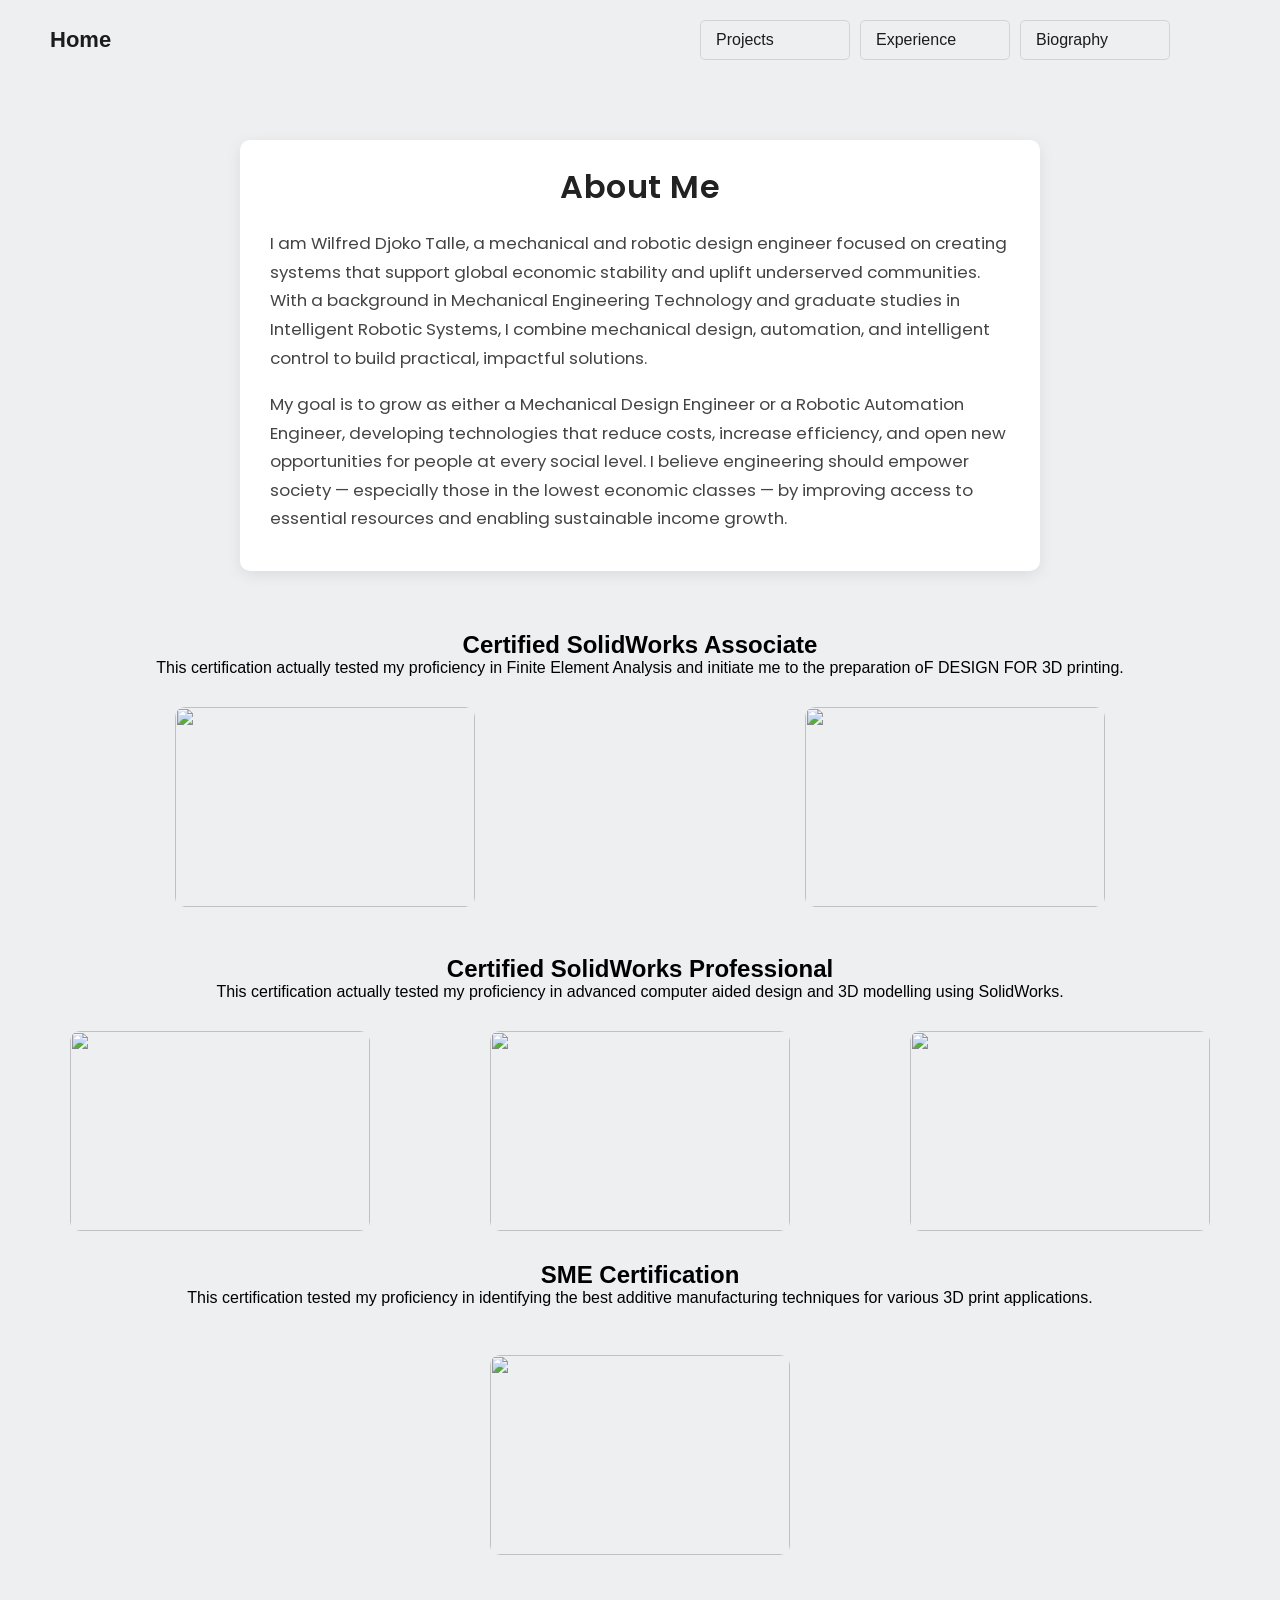
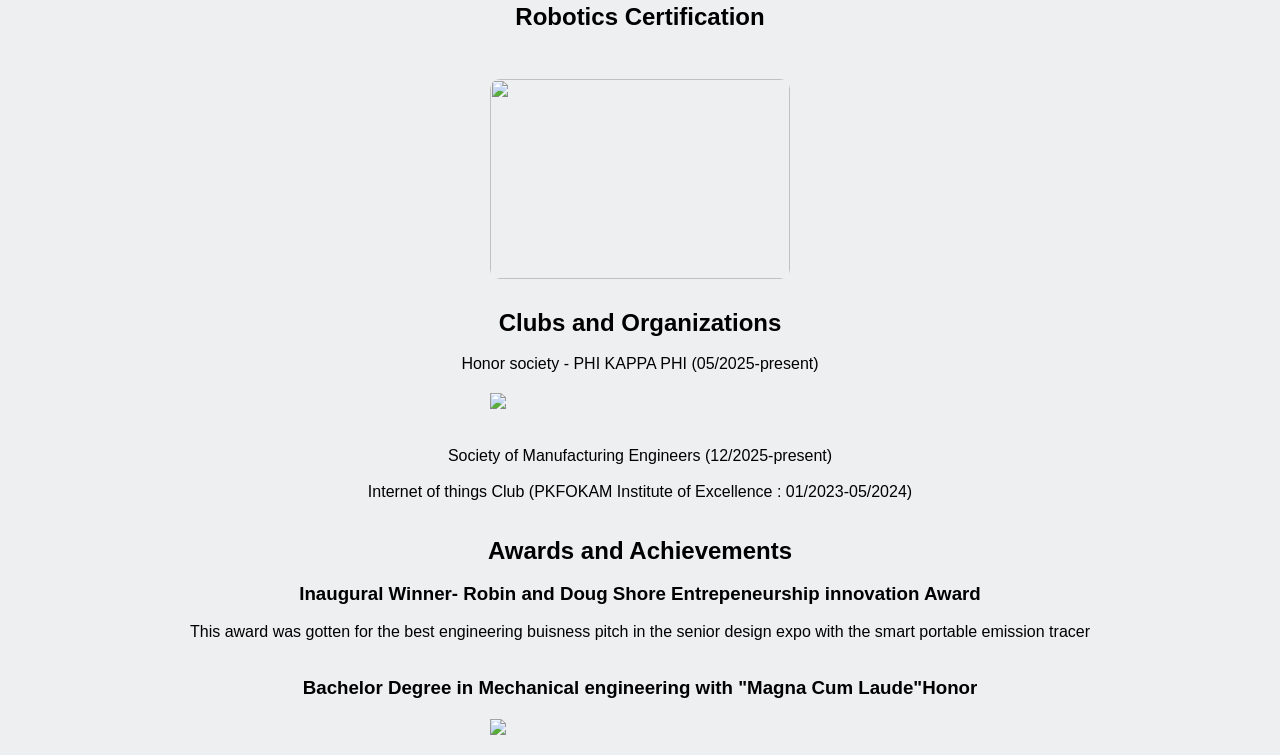
==== Biography.html @ da2b2eef "Add files via upload" ====
<!DOCTYPE html>
<html lang="en">

<head>
    <meta charset="UTF-8">
    <meta name="viewport" content="width=device-width, initial-scale=1.0">
    <meta http-equiv="X-UA-Compatible" content="ie=edge">
    <title>Wilfred Djoko Talle | Portfolio</title>
    <link rel ="stylesheet" href="Configuration.css">
    <link rel="preconnect" href="https://fonts.googleapis.com">
    <link rel="preconnect" href="https://fonts.gstatic.com" crossorigin>
    <link href="https://fonts.googleapis.com/css2?family=Poppins:ital,wght@400;600&display=swap" rel="stylesheet">
    <link rel="stylesheet" href="https://cdnjs.cloudflare.com/ajax/libs/font-awesome/7.0.1/css/all.min.css" integrity="sha512-2SwdPD6INVrV/lHTZbO2nodKhrnDdJK9/kg2XD1r9uGqPo1cUbujc+IYdlYdEErWNu69gVcYgdxlmVmzTWnetw==" crossorigin="anonymous" referrerpolicy="no-referrer" />
</head>
<body>
    <header>

        <nav>
            <div class = "left">
                <a href="homepage.html">Home</a>
            </div>
            <div class ="right-links">
                <div class ="Moreover">
                    <div  class = "projects ">
                        <a  href = "projects.html">
                            <i class="fa-solid fa-diagram-project"></i>
                            <span>Projects</span>
                        </a> 
                    </div>
                    <div class = "Experience">
                        <a href = "experience.html">
                            <i class="fa-solid fa-briefcase"></i>
                            <span> Experience</span>
                        </a>
                    </div> 
                    <div class = "Biography">
                        <a href = "Biography.html">
                            <i class="fa-solid fa-address-book"></i>
                            <span>Biography</span>
                        </a>
                    </div>

                </div>
            </div>   
        </nav>
    </header>
    <main>
        <section class="bio">
    <h2>About Me</h2>
    <p>
        I am Wilfred Djoko Talle, a mechanical and robotic design engineer focused on creating 
        systems that support global economic stability and uplift underserved communities. 
        With a background in Mechanical Engineering Technology and graduate studies in 
        Intelligent Robotic Systems, I combine mechanical design, automation, and intelligent 
        control to build practical, impactful solutions.
    </p>
    <p>
        My goal is to grow as either a Mechanical Design Engineer or a Robotic Automation Engineer, 
        developing technologies that reduce costs, increase efficiency, and open new opportunities 
        for people at every social level. I believe engineering should empower society — especially 
        those in the lowest economic classes — by improving access to essential resources and 
        enabling sustainable income growth.
    </p>
</section>

         <Section class = "certifications">
                <h1 Certifications> </h1>
                <div style="text-align:center;">
    
                    <h2>Certified SolidWorks Associate</h2>
                    <p>This certification actually tested my proficiency in Finite Element Analysis and initiate me to the preparation oF DESIGN FOR 3D printing.</p>
                </div>
                 <div class="pictures">
                        <img src="Images/CSWA-AM.png" style="width:300px; display:block; margin:20px auto;">
                        <img src="Images/CSWA-SIM.png" style="width:300px; display:block; margin:20px auto;">
                        
                 </div>

                <br>

                <div style="text-align:center;">
    
                    <h2>Certified SolidWorks Professional</h2>
                    <p>This certification actually tested my proficiency in advanced computer aided design and 3D modelling using SolidWorks.</p>
                </div>
                <div class="pictures">
                        
                        <img src="Images/CSWP WD.png" style="width:300px; display:block; margin:20px auto;">
                        <img src="Images/CSWP-SHEET METAL.png" style="width:300px; display:block; margin:20px auto;">
                        <img src="Images/CSWP.png" style="width:300px; display:block; margin:20px auto;">


                </div>
                    
                <div style="text-align:center;">
                    <h2>SME Certification</h2>
                    <p>This certification tested my proficiency in identifying the best additive manufacturing techniques for various 3D print applications.</p>
                </div>
                <br>
                <div class="pictures">
                    <img src="Images/SME_certification.png" style="width:300px; display:block; margin:20px auto;">
                </div>
                <br>
                <div style="text-align:center;">
                    <h2>Robotics Certification</h2>
                </div>
                <br>
                <div class="pictures">
                    <img src="Images/Siemens.png" style="width:300px; display:block; margin:20px auto;">
                </div>
                    
                
                   
                

                
              
                     
        </Section>

        <Section class="clubs">
            <div class="club">
                <h2> Clubs and Organizations</h2>
                <br>
                <p> Honor society - PHI KAPPA PHI (05/2025-present) </p>
                <img src="Images/Honor_card.png" Style="width:300px; display:block; margin:20px auto;">
                <br>

                <p>Society of Manufacturing Engineers (12/2025-present) </p>
                <br>
                <p>Internet of things Club (PKFOKAM Institute of Excellence : 01/2023-05/2024) </p>
                <br>
            </div>
            <br>
            <div class ="Awards">
                <h2> Awards and Achievements </h2>
                <br>
                <h3> Inaugural Winner- Robin and Doug Shore Entrepeneurship innovation Award </h2>
                <br>
                <p> This award was gotten for the best engineering buisness pitch in the senior design expo with the smart portable emission tracer</p>
                <br>
                <br>
                <h3>Bachelor Degree in Mechanical engineering with "Magna Cum Laude"Honor </h3>
                <div class ="picture">
                    <img src="Images/Bachelor.png" style="width:300px; display:block; margin:20px auto;">
                </div>
                
            </div>
            
        </Section>
---- Configuration.css ----
:root {
    --text-color   : #1a1c20;
    --link-color: #4a76ee;
    --background-color: #eeeff1;
}
*{
    margin: 0;
    padding: 0;
    box-sizing: border-box;
/*    scroll-behavior: smooth; */
}
html {
    scroll-behavior: smooth;
}
body{
    font-family: poppings, sans-serif;
    background-color:var(--background-color);
}

a {
    color:var(--link-color);
    text-decoration: none;
}
nav {
    display: flex ;
    justify-content: space-between;
    padding : 0 50px;
    align-items : center;
    height: 80px;
}

nav .left a {
    color: var(--text-color);
    font-size :22px;
    font-weight: 600;
}
nav .right a {
    color: var(--text-color);
    margin: 0 10px;
}
nav .right a:last-child {
    color: var(--background-color);
    background-color : var(--text-color);
    padding: 8px 15px;
    border-radius: 5px;
}
.hero {
    display :flex ;
    justify-content: space-between;
    align-items: center;
    margin: 0 10px;
    padding: 5px 20px;
    font-size: 18px;

}
/*FIRST MEDIA QUERY */
@media (max-width: 740px) {
    .hero {
        flex-direction: column-reverse;
        text-align: center;
    }
    .Summary {
        max-width: 100%;
        padding: 0 10px;
    }
    .profile-pic {
        width: 250px;
        margin-top: 20px;
    }
}

.Summary {
    max-width : 900px;
    padding: 0 20px;
    flex:5;
}
.Summary h2 {
    font-size:30px
}
.links a {
    display: inline-block;
    padding: 5px 10px;
    border: 2px solid var(--link-color);
    border-radius: 5px;
    margin:4px;
    
}
.links a:hover {
    background-color: var(--link-color);
    color: var(--background-color);
    transition: 0.3s;
}
.profile-pic {
    width: 375px;
    border-radius: 50%;
    align-items: center;
    padding : 10px 15px;

}
/*Skills Section*/
.skills {
    padding: 0 50px;
    margin-bottom:200 px;
    padding-top:200px;
    font-size: 18px;
}
.skills h2 {
    font-size: 35px;
    text-align: center;
    
}
.skills .text {
   text-align: center;
   margin-bottom: 40px;

}
.skills .cells {
    display:flex;
    justify-content: center;
    flex-wrap: wrap;
    gap: 10px;
}

.skills .cells .cell {
    width:200px;
    display: flex;
    flex-direction: column;
    align-items: center;
    margin: 20px;
    text-align:center;
    border: 2px solid  #d3d3d3;
    border-radius: 10px;
}

    
    

.skills .cells .cell img {
    width: 30px;
    height: 30px;
    object-fit: contain;
    border-radius: 5px;
}
/*Contact Section*/
.contacts {
    padding: 10px 10px;
    align-items:center;
    text-align: center;
    padding-top:200px;
    
}
.contacts h2 {
    font-size: 35px;
    text-align: center;
    margin-bottom: 20px;
}
.contacts .text {
    text-align: center;
    align-items: center;
    margin: 20px;
    margin-bottom:70px;
    font-size: 18px;
}
.contacts .contact-info {
    display: flex;
    justify-content: center;
    padding: 0 20px;
    margin: 0 10 px;
    gap: 10px;
    flex-wrap: wrap;
}   
.contacts .contact-info a {
    display: inline-block;
    width :200px;
    padding: 10px 15px;
    justify-content: center;
    border: 1px solid #d3d3d3;
    border-radius: 5px;
    color:var(--text-color);


}
.contacts .contact-info a:hover {
    background-color: var(--text-color);
    color: var(--background-color);
    transition: 0.3s;
}

/*Education Section*/
.education {
    padding: 10px 10px;
    align-items:center;
    text-align: center;
    padding-top:200px;
    margin: 10px 10px;
 
}
.education h2 {
    font-size: 35px;
    text-align: center;
    margin-bottom: 20px;
}
.education .history h3 {
    font-size: 25px;
    margin-bottom: 10px;

}
.education .history{
    margin: 20px;
}
.education .history a {
   margin: 20px;
   padding : 20px;
}
.education .history img {
    width: 200px;
    height: 200px;
    object-fit: cover;
    border-radius: 50%;
    margin:20px;

}

/*About*/
.About {
    padding: 10px 10px;
    align-items:center;
    text-align: center;
    padding-top:200px;
    margin: 10px 10px;
    font-size:18px;

}
.About h2 {
    font-size: 35px;
    text-align: center;
    margin-bottom: 20px;
}
.About .More{
    display: flex;
    justify-content:center;
    align-items: center;
    gap: 20px;
    text-align: center;
    flex-wrap: wrap;
    margin: 20px;
    color:var(--text-color);
    font-size : 18px;


}
.About .More a {
    display: inline-block;
    width :200px;
    color:var(--text-color);
}
.About .More a:hover {
    background-color: var(--text-color);
    color: var(--background-color);
    transition: 0.3s;
}

/*project header*/
.right-links{
   margin: 20px;
   padding: 10px 15px;
}
.right-links .Moreover{
    display :flex;
    justify-content: right;
    align-items: center;
    gap: 10px;
    flex-wrap: wrap;
    padding : 5px 5px;
    margin: 20px;
    
}
.right-links .Moreover a {
    display: inline-block;
    width :150px;
    padding: 10px 15px;
    border: 1px solid #d3d3d3;
    border-radius: 5px;
    color:var(--text-color);
}
.right-links .Moreover a:hover {
    background-color: var(--text-color);
    color: var(--background-color);
    transition: 0.3s;
}
.projects-section{
    padding: 10px 10px;
    align-items:center;
    text-align: center;
    padding-top:200px;
    margin: 10px 10px;
}
.projects-section h2 {
    font-size: 35px;
    text-align: center;
    margin-bottom: 20px;
    max-width : 1000px;
    padding: 0 20px;
    flex:5;
}
.projects-section .Academic .project-1 text{
    max-width : 1000px;
    padding: 0 20px;
    text-align : center

    
}
.projects-section .Academic {
    font-size: 16px;
    margin-bottom: 10px;
    max-width : 1000px;
    padding: 0 20px;
    flex:5;
    text-align:center
}
.projects-section  h2{
    text-align:center;
    font-size:25px'
}

.projects-section .Academic h3{
    font-size: 25px;
    margin-bottom: 10px;
    text-align: center
}
.projects-section .Academic .project-1 .picture {
    display: flex;
    overflow-x: auto;
    gap: 20px;
    padding: 10px;
    scroll-snap-type: x mandatory;
}

.projects-section .Academic .project-1 .picture  img {
    width: 300px;
    height: 300px;
    object-fit: cover;
    border-radius: 10px;
    scroll-snap-align: start;
    align-items :right;

}
.projects-section .Academic .project-1 h4{
    font-size: 30px;
}
.timeline {
    position: relative;
    margin: 40px 0;
    padding-left: 40px;
}

.timeline::before {
    content: "";
    position: absolute;
    left: 20px;
    top: 0;
    width: 3px;
    height: 100%;
    background: #ccc; /* vertical line */
}

.timeline-item {
    position: relative;
    margin-bottom: 40px;
    display: flex;
    align-items: flex-start;
}

.timeline-icon {
    position: absolute;
    left: -5px;
    background: white;
    padding: 5px;
    border-radius: 50%;
    border: 2px solid #ccc;
}

.timeline-icon img {
    width: 30px;
    height: 30px;
    object-fit: contain;
}

.timeline-content {
    margin-left: 60px;
}

.timeline-content h3 {
    margin: 0;
    font-size: 18px;
}

.timeline-content .date {
    font-size: 14px;
    color: #666;
    margin-bottom: 10px;
}
/* Biography Section Styling */
.bio {
    max-width: 800px;
    margin: 60px auto;
    padding: 20px 30px;
    background: #ffffff;
    border-radius: 10px;
    box-shadow: 0 4px 15px rgba(0, 0, 0, 0.08);
    line-height: 1.7;
    font-family: "Poppins", Arial, sans-serif;
}

/* Title */
.bio h2 {
    font-size: 2rem;
    font-weight: 600;
    color: #222;
    margin-bottom: 15px;
    text-align: center;
    letter-spacing: 0.5px;
}

/* Paragraphs */
.bio p {
    font-size: 1.05rem;
    color: #444;
    margin-bottom: 18px;
}

/* Optional subtle highlight for keywords */
.bio p strong {
    color: #1a73e8;
    font-weight: 600;
}

/* Responsive adjustments */
@media (max-width: 600px) {
    .bio {
        padding: 15px 20px;
    }

    .bio h2 {
        font-size: 1.6rem;
    }

    .bio p {
        font-size: 1rem;
    }
}
.pictures img{
     width: 200px;
    height: 200px;
    object-fit: cover;
    border-radius: 10px;
    scroll-snap-align: start;
    align-items :right;

}
.certifications{
    text-align:center;
    margin:0 10px;
    align-items:center;
}
.certifications  .pictures {
    display: flex;
    overflow-x: auto;
    gap: 20px;
    padding: 10px;
    scroll-snap-type: x mandatory;
}
.clubs{
    text-align:center;
    margin:0 10px;
    align-items:center;

}
.pictures, .picture {
    display: grid;
    grid-template-columns: repeat(auto-fit, minmax(250px, 1fr));
    gap: 20px;
    justify-items: center;
}
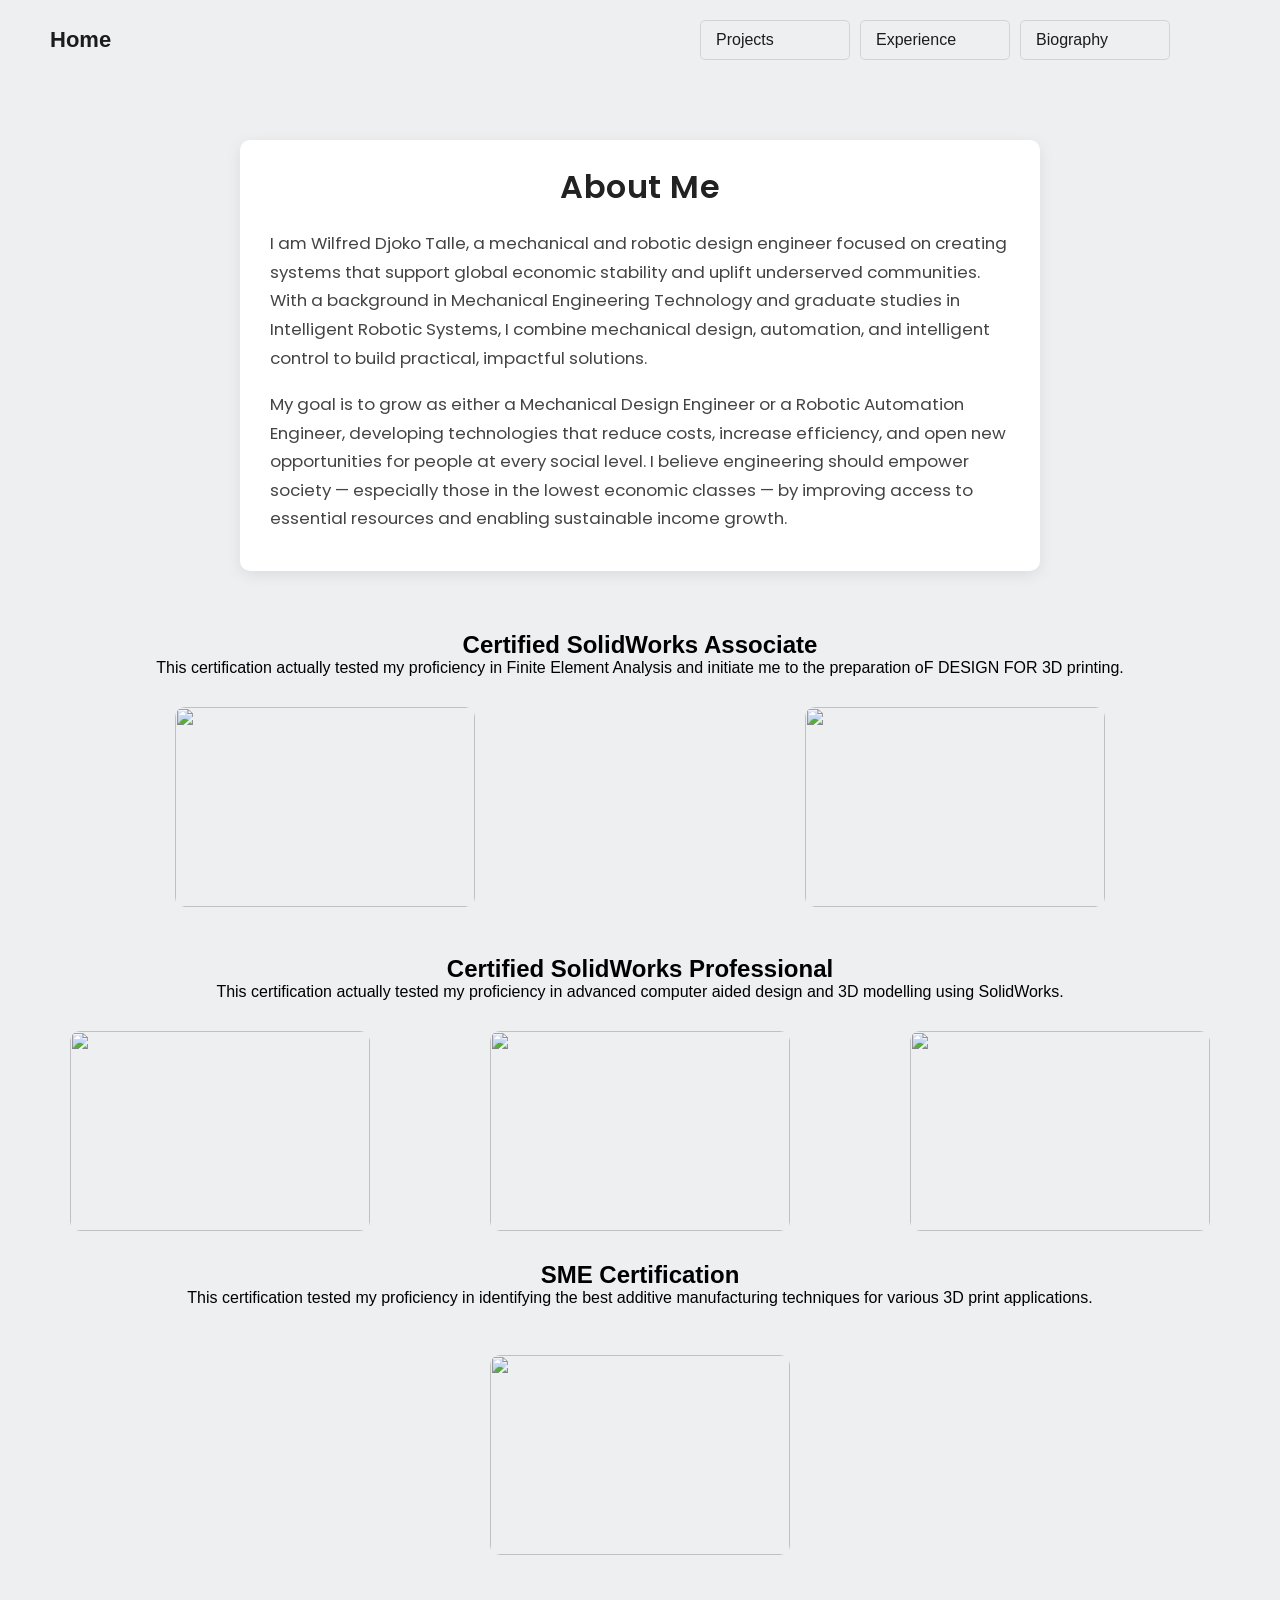
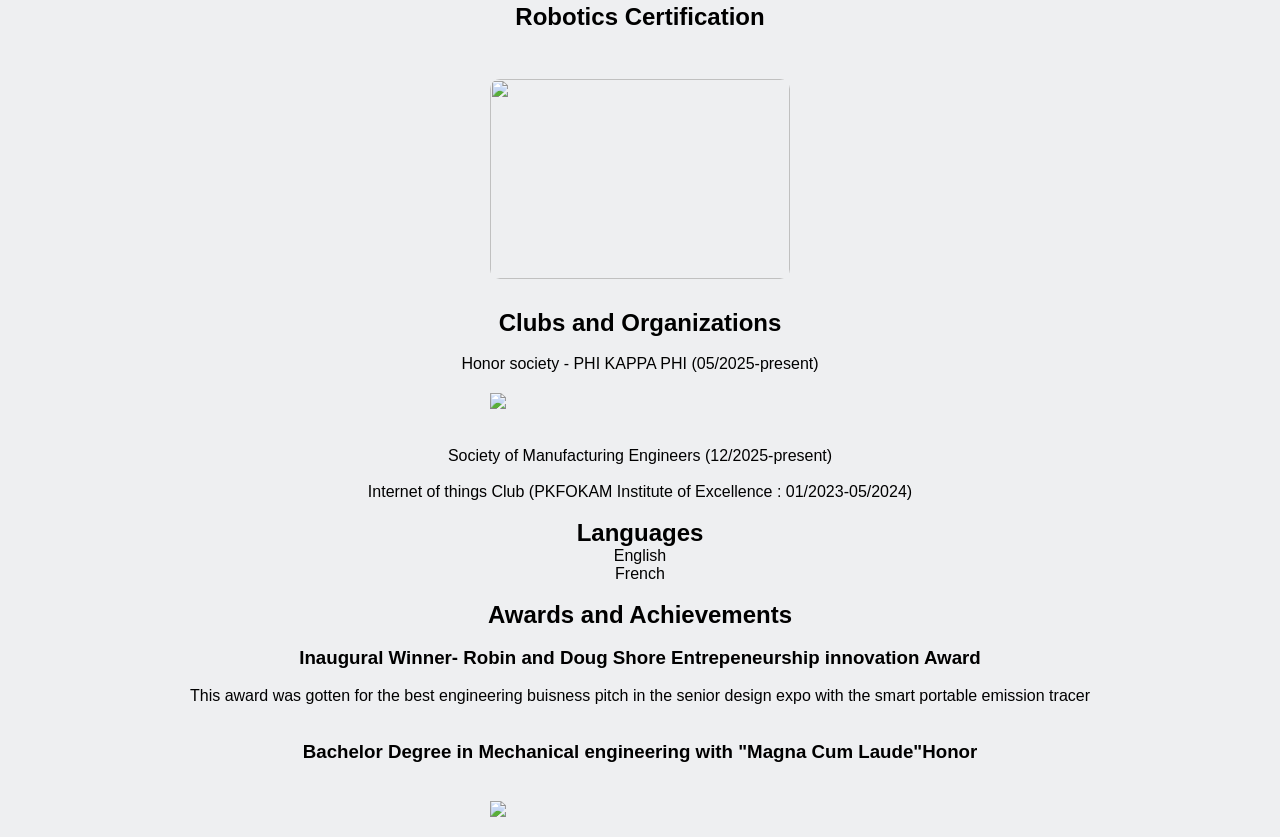
==== commit 1d8356c1: "Add files via upload" ====
--- a/Biography.html
+++ b/Biography.html
@@ -17,7 +17,7 @@
 
         <nav>
             <div class = "left">
-                <a href="homepage.html">Home</a>
+                <a href="index.html">Home</a>
             </div>
             <div class ="right-links">
                 <div class ="Moreover">
@@ -130,8 +130,11 @@
                 <br>
                 <p>Internet of things Club (PKFOKAM Institute of Excellence : 01/2023-05/2024) </p>
                 <br>
-            </div>
+                <h2>Languages</h2>
+            <p> English <br> French <br> </p>           
+           </div>
             <br>
+            
             <div class ="Awards">
                 <h2> Awards and Achievements </h2>
                 <br>
@@ -141,6 +144,7 @@
                 <br>
                 <br>
                 <h3>Bachelor Degree in Mechanical engineering with "Magna Cum Laude"Honor </h3>
+                <br>
                 <div class ="picture">
                     <img src="Images/Bachelor.png" style="width:300px; display:block; margin:20px auto;">
                 </div>
